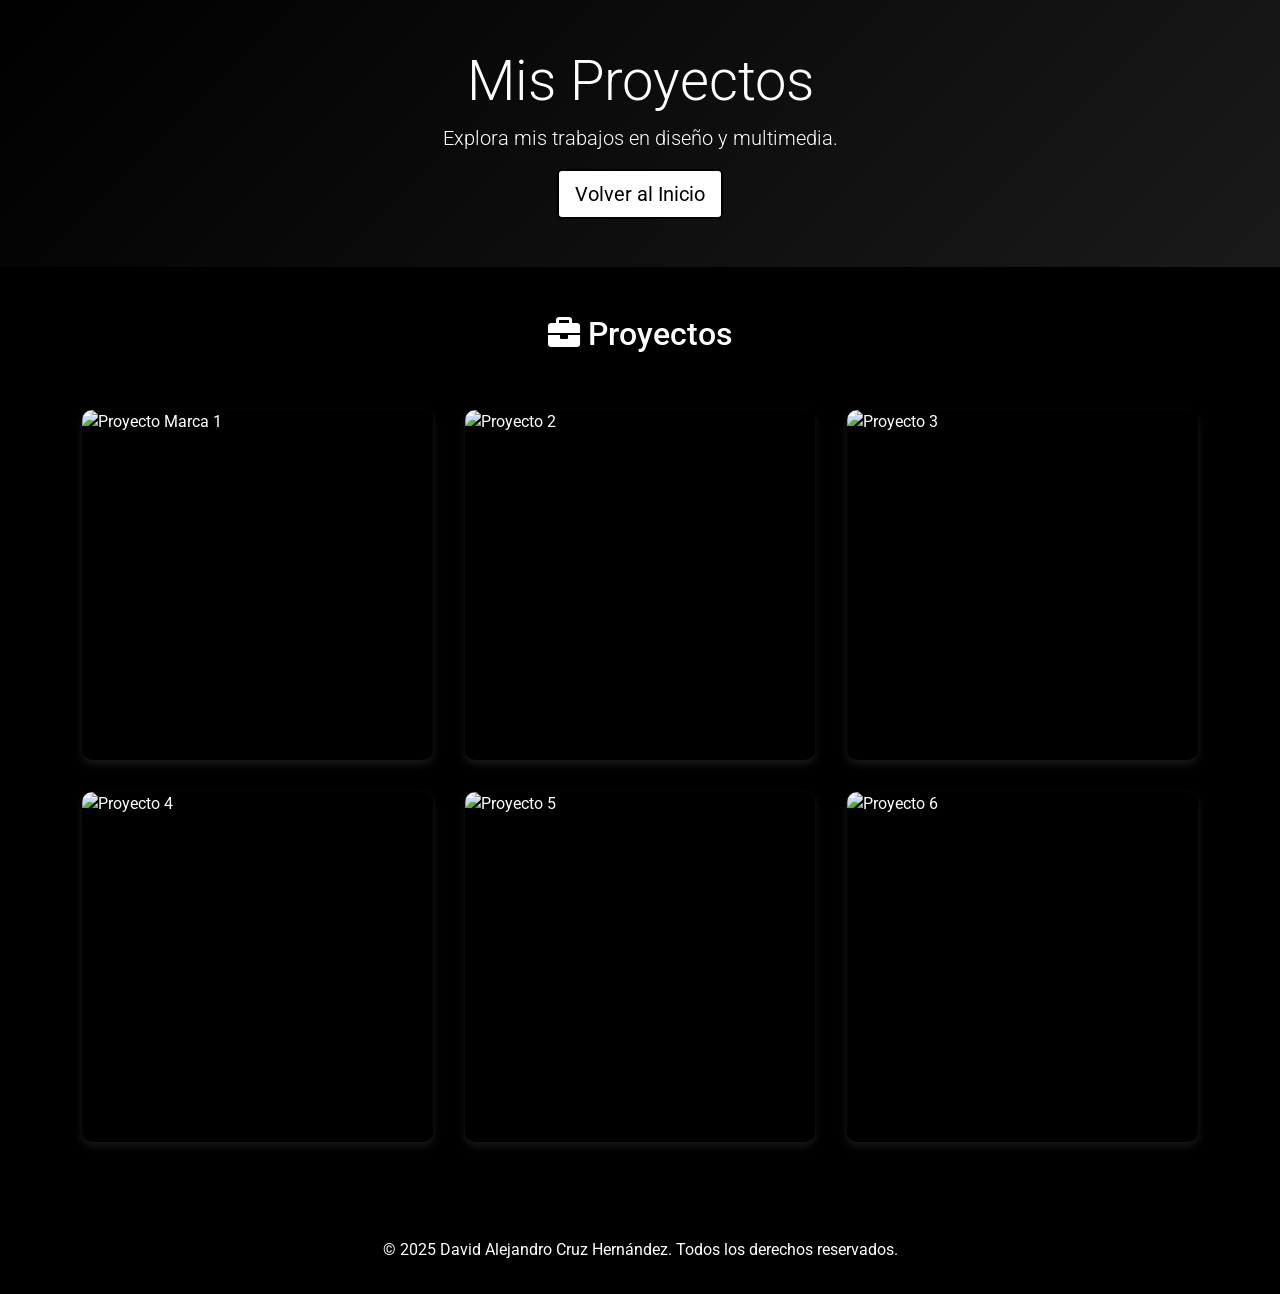
==== proyectos.html @ 91775975 "Add files via upload" ====
<!DOCTYPE html>
<html lang="es">
<head>
    <meta charset="UTF-8">
    <meta name="viewport" content="width=device-width, initial-scale=1.0">
    <title>Proyectos - David Alejandro Cruz Hernández</title>
    <!-- Bootstrap CSS -->
    <link href="https://cdn.jsdelivr.net/npm/bootstrap@5.3.0/dist/css/bootstrap.min.css" rel="stylesheet">
    <!-- Font Awesome para iconos -->
    <link rel="stylesheet" href="https://cdnjs.cloudflare.com/ajax/libs/font-awesome/6.0.0/css/all.min.css">
    <!-- Google Fonts para tipografía -->
    <link href="https://fonts.googleapis.com/css2?family=Roboto:wght@300;400;700&display=swap" rel="stylesheet">
    <style>
        body {
            font-family: 'Roboto', sans-serif;
            background-color: #000000; /* Negro puro */
            color: #ffffff; /* Blanco para texto */
            min-height: 100vh;
        }
        .hero {
            background: linear-gradient(135deg, #000000 0%, #1a1a1a 100%); /* Negro a gris oscuro */
            color: #ffffff; /* Texto blanco */
            padding: 3rem 0;
            text-align: center;
            position: relative; /* Para posicionar el video */
            overflow: hidden; /* Evita que el video se salga */
        }
        .hero video {
            position: absolute;
            top: 0;
            left: 0;
            width: 100%;
            height: 100%;
            object-fit: cover; /* Cubre toda el área sin distorsionar */
            z-index: 1;
            opacity: 0.3; /* Ajusta la opacidad para que no interfiera con el texto */
        }
        .hero .container {
            position: relative;
            z-index: 2; /* Asegura que el contenido esté encima del video */
        }
        .project-grid {
            display: grid;
            grid-template-columns: repeat(3, 1fr); /* 3 columnas fijas para acomodar 3 arriba y 3 abajo */
            gap: 2rem;
            padding: 2rem 0;
        }
        .project-item {
            position: relative;
            overflow: hidden;
            border-radius: 10px;
            box-shadow: 0 4px 8px rgba(255,255,255,0.1);
            transition: transform 0.3s, box-shadow 0.3s;
        }
        .project-item:hover {
            transform: scale(1.05);
            box-shadow: 0 8px 16px rgba(255,255,255,0.2);
        }
        .project-item img {
            width: 100%;
            height: 350px; /* Altura aumentada para mejor visibilidad */
            object-fit: cover;
            display: block;
            cursor: pointer; /* Para indicar que es clicable */
        }
        .project-overlay {
            position: absolute;
            top: 0;
            left: 0;
            right: 0;
            bottom: 0;
            background: rgba(0, 0, 0, 0.7);
            color: #ffffff;
            display: flex;
            flex-direction: column;
            justify-content: center;
            align-items: center;
            opacity: 0;
            transition: opacity 0.3s;
            padding: 1rem;
            text-align: center;
        }
        .project-item:hover .project-overlay {
            opacity: 1;
        }
        .project-title {
            font-size: 1.5rem;
            font-weight: 700;
            margin-bottom: 0.5rem;
        }
        .project-description {
            font-size: 1rem;
            margin-bottom: 1rem;
        }
        .btn-custom {
            background-color: #ffffff; /* Blanco */
            border: 2px solid #000000; /* Borde negro */
            color: #000000; /* Texto negro */
            text-decoration: none;
            padding: 0.5rem 1rem;
            border-radius: 5px;
            transition: background-color 0.3s, color 0.3s;
        }
        .btn-custom:hover {
            background-color: #000000; /* Negro en hover */
            color: #ffffff; /* Texto blanco */
        }
        footer {
            background-color: #000000; /* Negro */
            color: #ffffff; /* Blanco */
            padding: 1rem;
            text-align: center;
        }
        /* Animación de fade-in al scroll */
        .fade-in {
            opacity: 0;
            transform: translateY(20px);
            transition: opacity 0.6s, transform 0.6s;
        }
        .fade-in.visible {
            opacity: 1;
            transform: translateY(0);
        }
        /* Estilo para modal */
        .modal-content {
            background-color: #000000;
            color: #ffffff;
        }
        .modal-body img {
            width: 100%;
            height: auto;
        }
    </style>
</head>
<body>
    <!-- Header/Hero Section -->
    <section class="hero">
        <video autoplay muted loop>
            <source src="docs/Ban.mp4" type="video/mp4">
            Tu navegador no soporta el elemento video.
        </video>
        <div class="container">
            <h1 class="display-4">Mis Proyectos</h1>
            <p class="lead">Explora mis trabajos en diseño y multimedia.</p>
            <a href="index.html" class="btn btn-custom btn-lg">Volver al Inicio</a> <!-- Botón para volver -->
        </div>
    </section>

    <!-- Proyectos -->
    <section id="proyectos" class="py-5 fade-in">
        <div class="container">
            <h2 class="text-center mb-4"><i class="fas fa-briefcase"></i> Proyectos</h2>
            <div class="project-grid">
                <!-- Proyecto 1: X-Graphics Card -->
                <div class="project-item">
                    <img src="docs/14c7e3236326567.69051091f3b30.gif" alt="Proyecto Marca 1">
                    <div class="project-overlay">
                        <h3 class="project-title">X-Graphics Card (Marca Ficticia)</h3>
                        <p class="project-description">X-Graphics Card es una marca ficticia enfocada en la tecnologia como lo son las computadoras. En esta marca me enfoco en el diseño de logo y en la creacion de mockups, experimentando con lo estilos y diseños que puedan comunicar y trasmitir los valores de una marca profesional.</p>
                        <a href="https://www.behance.net/gallery/236326567/Manual-de-Identidad-de-Marca-(Ficticia)" class="btn-custom">Ver Más</a>
                    </div>
                </div>
                <!-- Proyecto 2 -->
                <div class="project-item">
                    <img src="docs/Logo blazing.gif" alt="Proyecto 2">
                    <div class="project-overlay">
                        <h3 class="project-title">Blazing</h3>
                        <p class="project-description">Diseño de identidad visual. Playeras personalizadas, la idea del producto es dar una imagen fresca en el estilo de vestir
de una persona. Fusiona la creatividad por los dibujos e ilustraciones como tambien el
dinamismo, ofreciendo prendas únicas con sus estilos únicos y llenas de vida, para que los
portes a tu gusto y a tu estilo. </p>
                        <a href="https://www.behance.net/gallery/239887793/Blazyn-%28Marca-Ficticia%29" class="btn-custom">Ver Más</a>
                    </div>
                </div>
                <!-- Proyecto 3 -->
                <div class="project-item">
                    <img src="docs/asz.jpg" alt="Proyecto 3">
                    <div class="project-overlay">
                        <h3 class="project-title">Urban Art Illustration</h3>
                        <p class="project-description">Serie de ilustraciones digitales inspiradas en el arte urbano, explorando temas de ciudad y cultura moderna con técnicas mixtas.</p>
                        <a href="https://drive.google.com/drive/folders/1UipS5uvSHH1-7-vSYz9vDOi8cil6PLVE?usp=sharing" class="btn-custom">Ver Más</a>
                    </div>
                </div>
                <!-- Proyecto 4: Imagen clicable con modal -->
                <div class="project-item">
                    <img src="docs/PI2_Fotomontaje_HARDYPARTY_David_Cruz.png" alt="Proyecto 4" data-bs-toggle="modal" data-bs-target="#modalProyecto4">
                </div>
                <!-- Proyecto 5: Imagen clicable con modal -->
                <div class="project-item">
                    <img src="docs/Publi.jpg" alt="Proyecto 5" data-bs-toggle="modal" data-bs-target="#modalProyecto5">
                </div>
                <!-- Proyecto 6: Imagen clicable con modal -->
                <div class="project-item">
                    <img src="docs/pu.jpg" alt="Proyecto 6" data-bs-toggle="modal" data-bs-target="#modalProyecto6">
                </div>
            </div>
        </div>
    </section>

    <!-- Modales para previsualización -->
    <!-- Modal Proyecto 4 -->
    <div class="modal fade" id="modalProyecto4" tabindex="-1" aria-labelledby="modalProyecto4Label" aria-hidden="true">
        <div class="modal-dialog modal-lg">
            <div class="modal-content">
                <div class="modal-header">
                    <h5 class="modal-title" id="modalProyecto4Label">Hardy Party</h5>
                    <button type="button" class="btn-close" data-bs-dismiss="modal" aria-label="Close"></button>
                </div>
                <div class="modal-body">
                    <img src="docs/PI2_Fotomontaje_HARDYPARTY_David_Cruz.png" alt="Proyecto 4">
                    <p>Foto montaje creado en Photoshop, estilo cromo, sobre un luchador de la WWE Jeff Hardy.</p>
                </div>
            </div>
        </div>
    </div>

    <!-- Modal Proyecto 5 -->
    <div class="modal fade" id="modalProyecto5" tabindex="-1" aria-labelledby="modalProyecto5Label" aria-hidden="true">
        <div class="modal-dialog modal-lg">
            <div class="modal-content">
                <div class="modal-header">
                    <h5 class="modal-title" id="modalProyecto5Label">Chicken Burger</h5>
                    <button type="button" class="btn-close" data-bs-dismiss="modal" aria-label="Close"></button>
                </div>
                <div class="modal-body">
                    <img src="docs/Publi.jpg" alt="Proyecto 5">
                    <p>Publicidad promocional para un restaurante de comida rapida de hamburguesas.</p>
                </div>
            </div>
        </div>
    </div>

    <!-- Modal Proyecto 6 -->
    <div class="modal fade" id="modalProyecto6" tabindex="-1" aria-labelledby="modalProyecto6Label" aria-hidden="true">
        <div class="modal-dialog modal-lg">
            <div class="modal-content">
                <div class="modal-header">
                    <h5 class="modal-title" id="modalProyecto6Label">Xbox Series</h5>
                    <button type="button" class="btn-close" data-bs-dismiss="modal" aria-label="Close"></button>
                </div>
                <div class="modal-body">
                    <img src="docs/pu.jpg" alt="Proyecto 6">
                    <p>Publicidad promocional a una marca de videjuegos.</p>
                </div>
            </div>
        </div>
    </div>

    <footer>
        <p>&copy; 2025 David Alejandro Cruz Hernández. Todos los derechos reservados.</p>
    </footer>

    <!-- Bootstrap JS -->
    <script src="https://cdn.jsdelivr.net/npm/bootstrap@5.3.0/dist/js/bootstrap.bundle.min.js"></script>
    <!-- JS para animaciones de scroll -->
    <script>
        const observer = new IntersectionObserver((entries) => {
            entries.forEach(entry => {
                if (entry.isIntersecting) {
                    entry.target.classList.add('visible');
                }
            });
        });
        document.querySelectorAll('.fade-in').forEach(el => observer.observe(el));
    </script>
</body>
</html>
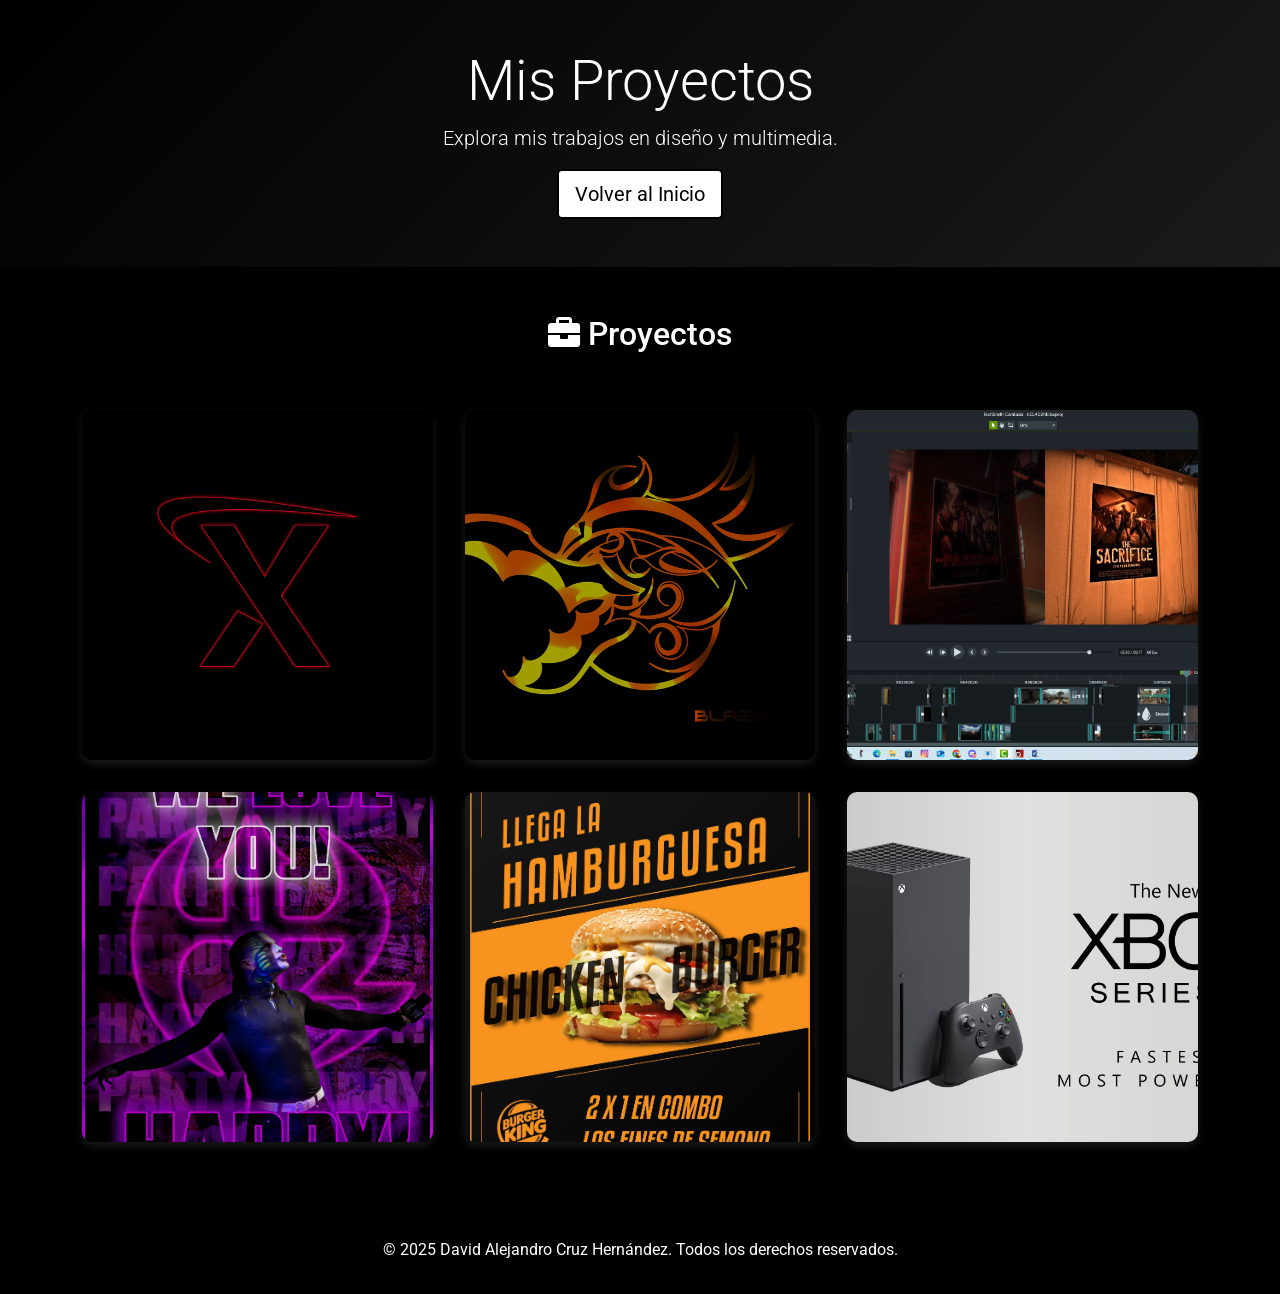
==== commit b834bc51: "Update proyectos.html" ====
--- a/proyectos.html
+++ b/proyectos.html
@@ -176,8 +176,8 @@
                 <div class="project-item">
                     <img src="docs/asz.jpg" alt="Proyecto 3">
                     <div class="project-overlay">
-                        <h3 class="project-title">Urban Art Illustration</h3>
-                        <p class="project-description">Serie de ilustraciones digitales inspiradas en el arte urbano, explorando temas de ciudad y cultura moderna con técnicas mixtas.</p>
+                        <h3 class="project-title">Contenido Multimedia</h3>
+                        <p class="project-description">Serie de videos creados en diferentes programas como Premiere y Camtasia Studio, contenido multimedia en donde se ponen aprueba audio, video, efectos y pequeñas ilustraciones.</p>
                         <a href="https://drive.google.com/drive/folders/1UipS5uvSHH1-7-vSYz9vDOi8cil6PLVE?usp=sharing" class="btn-custom">Ver Más</a>
                     </div>
                 </div>
@@ -264,4 +264,5 @@
         document.querySelectorAll('.fade-in').forEach(el => observer.observe(el));
     </script>
 </body>
-</html>+
+</html>
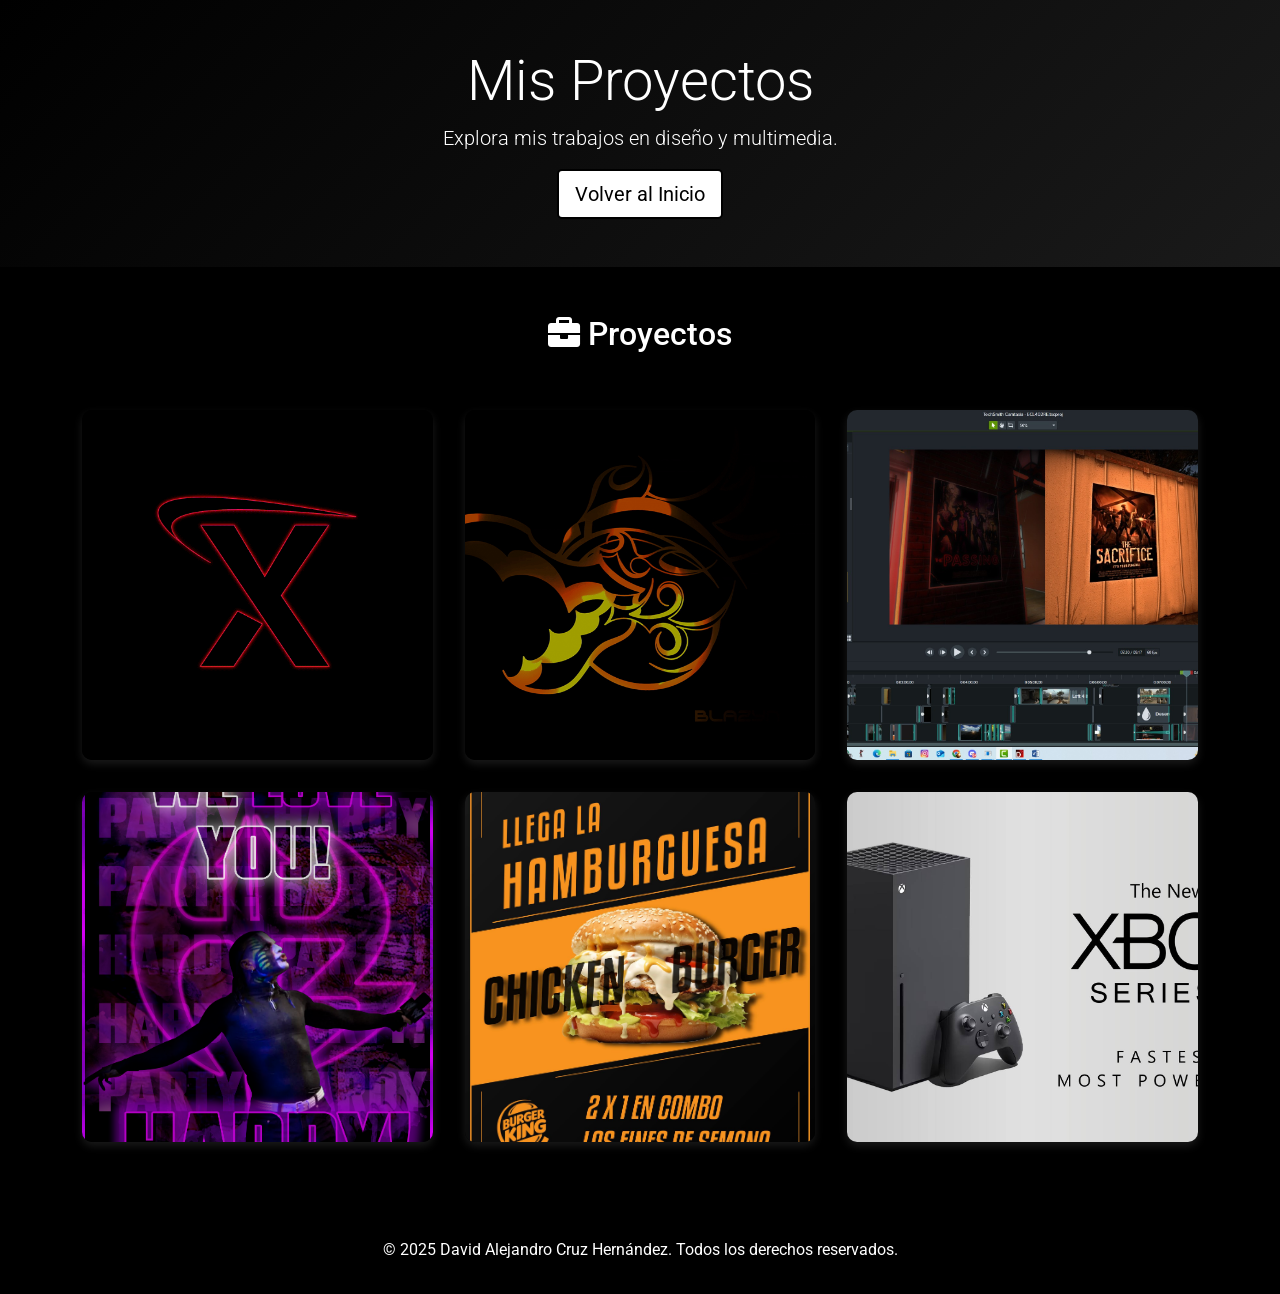
==== commit d100cdae: "Add files via upload" ====
--- a/proyectos.html
+++ b/proyectos.html
@@ -264,5 +264,4 @@
         document.querySelectorAll('.fade-in').forEach(el => observer.observe(el));
     </script>
 </body>
-
-</html>
+</html>
